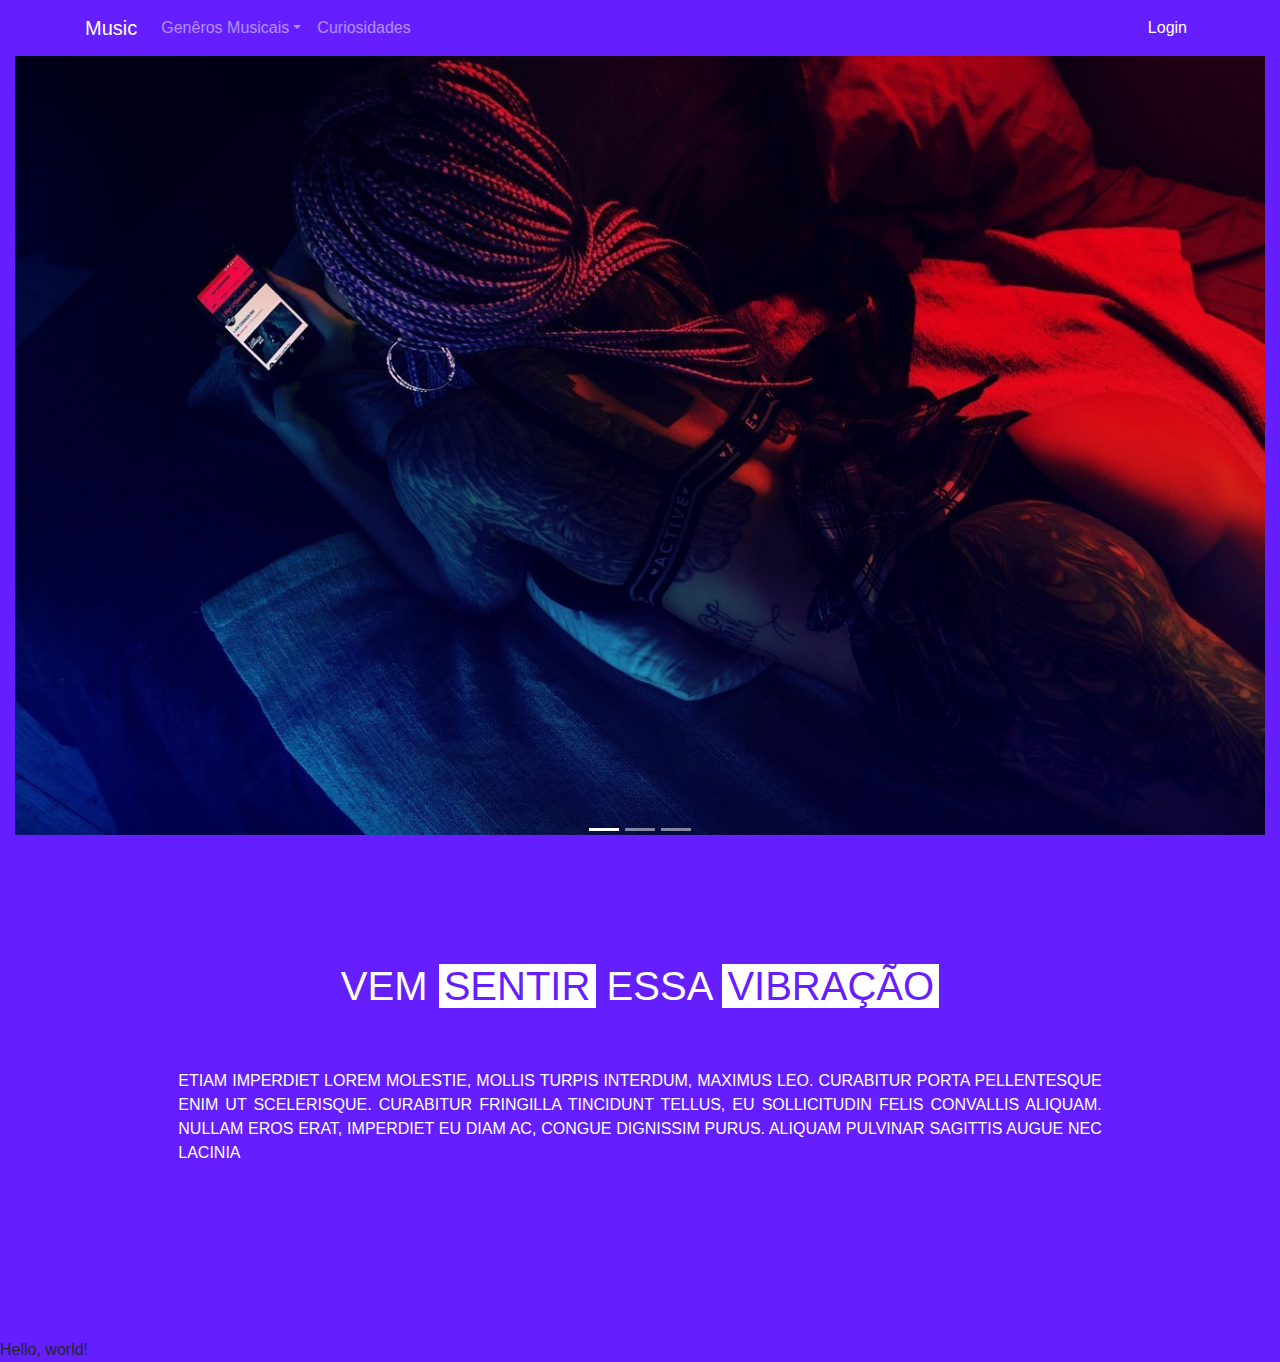
==== index.html @ 4f24b79a "Adicionando a base do projeto + base do layout" ====
<!DOCTYPE html>
<html lang="pt-br">
    <head>
        <meta charset="utf-8">
        <meta name="viewport" content="width=device-width, initial-scale=1.0">
        <title>My Webpage</title>
        <link rel="stylesheet" href="https://stackpath.bootstrapcdn.com/bootstrap/4.3.1/css/bootstrap.min.css" integrity="sha384-ggOyR0iXCbMQv3Xipma34MD+dH/1fQ784/j6cY/iJTQUOhcWr7x9JvoRxT2MZw1T" crossorigin="anonymous">
        <link rel="stylesheet" href="css/style.css" type="text/css">
    </head>
    <body>
        <header>
            <nav class="navbar navbar-fixed-top navbar-expand-lg navbar-dark bg-gradient-primary">
                <div class="container">
                    <a class="navbar-brand h1 mb-0" href="#">Music</a>
                    <button class="navbar-toggler" type="button" data-toggle="collapse" data-target="#navbarSite">
                        <span class="navbar-toggler-icon"></span>
                    </button>
                    
                    <div class="collapse navbar-collapse" id="navbarSite">
                        <ul class="navbar-nav mr-auto">
                            <li class="nav-item dropdown">
                                <a class="nav-link dropdown-toggle" href="#" data-toggle="dropdown" id="navDrop">Genêros Musicais</a>

                                <div class="dropdown-menu" id="navDrop">
                                    <a class="dropdown-item">Trap</a>
                                    <a class="dropdown-item">Hip-Hop</a>
                                    <a class="dropdown-item">Eletrônica</a>
                                </div>
                            </li>
                            <li class="nav-item"><a class="nav-link" href="#">Curiosidades</a></li>
                        </ul>

                        <ul class="navbar-nav ml-auto">
                            <li class="nav-item active"><a class="nav-link" href="#">Login</a></li>
                        </ul>
                    </div>
                </div>
            </nav>
        </header>
    
        <div id="sliderGenerosMusicais" class="carousel slide carousel-fade container-fluid" data-ride="carousel">

            <ol class="carousel-indicators">
                <li data-target="#sliderGenerosMusicais" data-slide-to="0" class="active"></li>
                <li data-target="#sliderGenerosMusicais" data-slide-to="1"></li>
                <li data-target="#sliderGenerosMusicais" data-slide-to="2"></li>
            </ol>
            
            <div class="carousel-inner">
                <div class="carousel-item active">
                    <img src="img/41976_trap-girl-wallpaper.jpg" class="img-fluid d-block w-100">
                </div>

                <div class="carousel-item">
                    <img src="img/725397.jpg" class="img-fluid d-block w-100">
                </div>

                <div class="carousel-item">
                    <img src="https://www.itl.cat/pics/b/4/41978_trap-girl-wallpaper.jpg" class="img-fluid d-block w-100">
                </div>
            </div>
        </div>
        
        <div class="container">
            <div class="row">
                <div class="col-12 text-center my-5 frase-entrada">
                    <h1 class="display-5">Vem <span>sentir</span> essa <span>Vibração</span></h1>
                    <div class="container">
                        <p>Etiam imperdiet lorem molestie, mollis turpis interdum, maximus leo. Curabitur porta pellentesque enim ut scelerisque. Curabitur fringilla tincidunt tellus, eu sollicitudin felis convallis aliquam. Nullam eros erat, imperdiet eu diam ac, congue dignissim purus. Aliquam pulvinar sagittis augue nec lacinia</p>
                    </div>
                </div>
            </div>
        </div>
        Hello, world!
        <script src="./node_modules/jquery/dist/jquery.js"></script>
        <script src="./node_modules/popper.js/dist/umd/popper.js"></script>
        <script src="./node_modules/bootstrap/dist/js/bootstrap.js"></script>
    </body>
</html>
---- css/style.css ----
html, body {
  padding: 0;
  margin: 0;
  width: 100%;
  height: 100%;
  background-color: #651fff;
}

.container-fluid {
  overflow: hidden;
}

@media (min-width: 1157px) {
  .container-fluid {
    height: 89%;
  }
}
.frase-entrada {
  position: relative;
  padding: 5%;
  text-transform: uppercase;
  color: white;
}
.frase-entrada h1 span {
  padding: 0 0.5% 0 0.5%;
  background-color: white;
  color: #651fff;
}
.frase-entrada .container {
  padding: 5%;
  text-align: justify;
}

@media (max-width: 768px) {
  .frase-entrada {
    padding: 3%;
  }
  .frase-entrada > h1 {
    font-size: 1.9em;
  }
  .frase-entrada > div {
    font-size: 1em;
  }
}
@media (max-width: 414px) {
  .frase-entrada {
    padding: 1%;
  }
  .frase-entrada > h1 {
    font-size: 1.3em;
  }
  .frase-entrada > div {
    font-size: 0.7em;
  }
}

/*# sourceMappingURL=style.css.map */
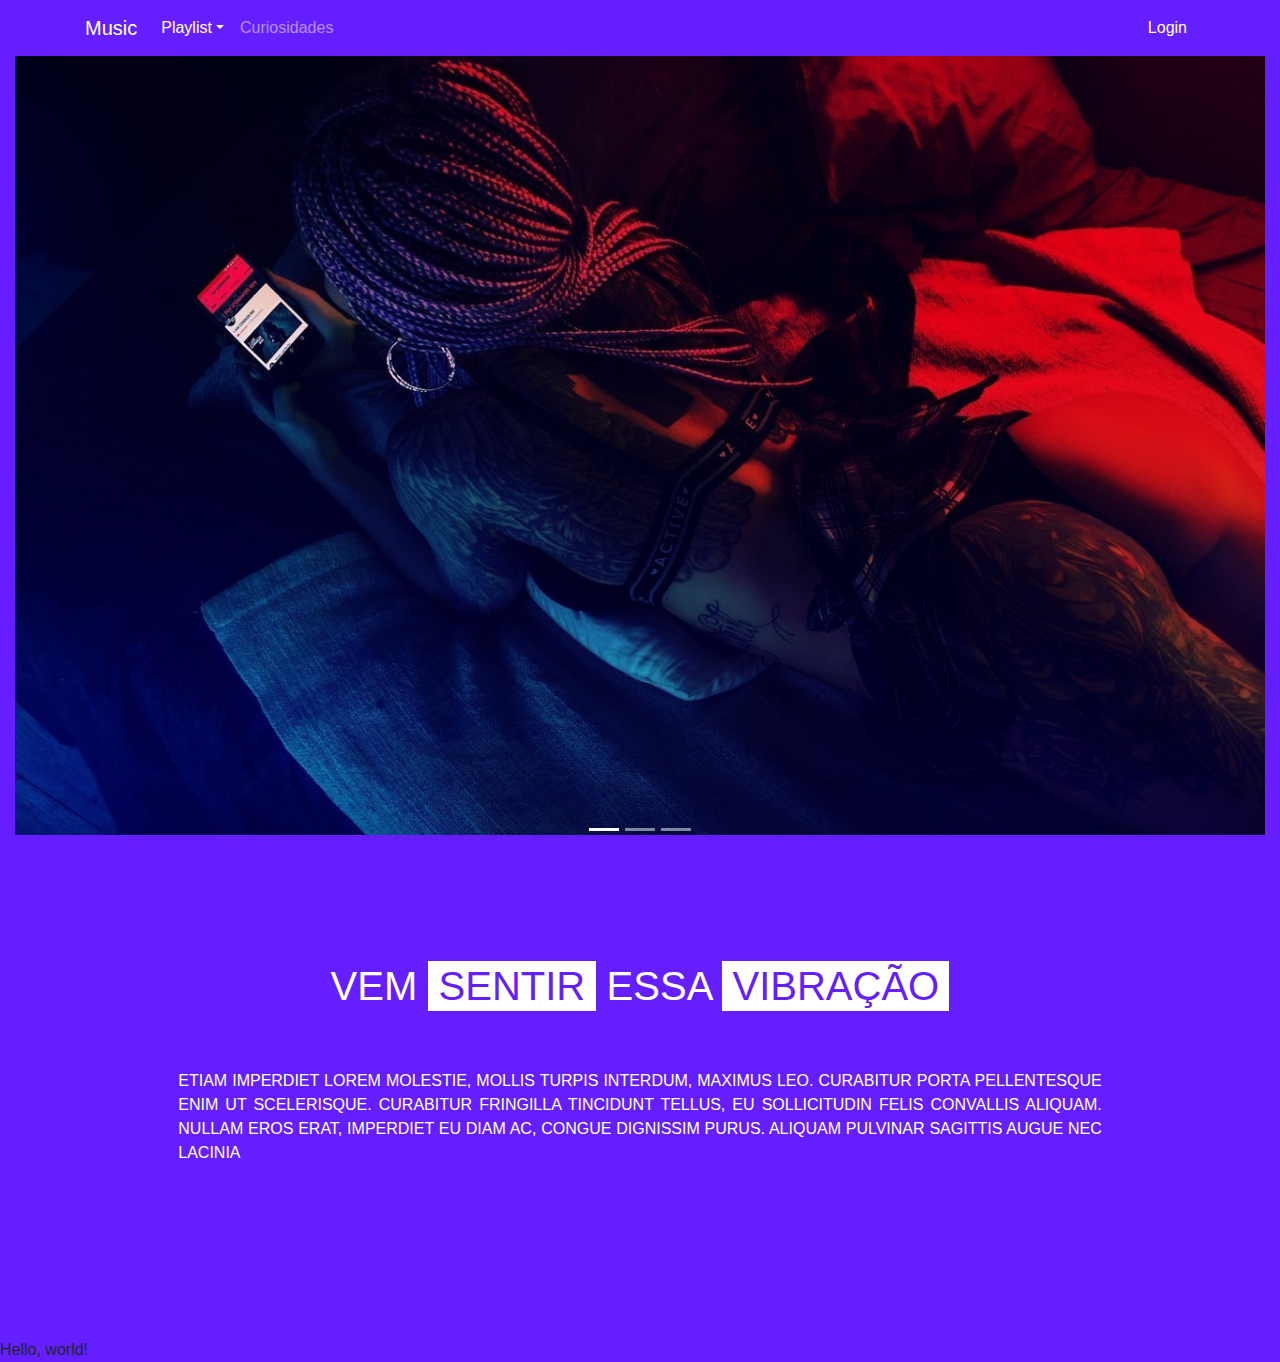
==== commit fc984769: "Correlçao no submenu playlist + base do layout da paganica curiosidades" ====
--- a/index.html
+++ b/index.html
@@ -11,7 +11,7 @@
         <header>
             <nav class="navbar navbar-fixed-top navbar-expand-lg navbar-dark bg-gradient-primary">
                 <div class="container">
-                    <a class="navbar-brand h1 mb-0" href="#">Music</a>
+                    <a class="navbar-brand h1 mb-0" href="index.html">Music</a>
                     <button class="navbar-toggler" type="button" data-toggle="collapse" data-target="#navbarSite">
                         <span class="navbar-toggler-icon"></span>
                     </button>
@@ -19,7 +19,7 @@
                     <div class="collapse navbar-collapse" id="navbarSite">
                         <ul class="navbar-nav mr-auto">
                             <li class="nav-item dropdown">
-                                <a class="nav-link dropdown-toggle" href="#" data-toggle="dropdown" id="navDrop">Genêros Musicais</a>
+                                <a class="nav-link dropdown-toggle" href="#" data-toggle="dropdown" id="navDrop">Playlist</a>
 
                                 <div class="dropdown-menu" id="navDrop">
                                     <a class="dropdown-item">Trap</a>
@@ -27,7 +27,7 @@
                                     <a class="dropdown-item">Eletrônica</a>
                                 </div>
                             </li>
-                            <li class="nav-item"><a class="nav-link" href="#">Curiosidades</a></li>
+                            <li class="nav-item"><a class="nav-link" href="curiosidades.html">Curiosidades</a></li>
                         </ul>
 
                         <ul class="navbar-nav ml-auto">
@@ -38,7 +38,7 @@
             </nav>
         </header>
     
-        <div id="sliderGenerosMusicais" class="carousel slide carousel-fade container-fluid" data-ride="carousel">
+        <div id="sliderGenerosMusicais" class="carousel slide container-fluid" data-ride="carousel">
 
             <ol class="carousel-indicators">
                 <li data-target="#sliderGenerosMusicais" data-slide-to="0" class="active"></li>
@@ -72,8 +72,8 @@
             </div>
         </div>
         Hello, world!
-        <script src="./node_modules/jquery/dist/jquery.js"></script>
-        <script src="./node_modules/popper.js/dist/umd/popper.js"></script>
-        <script src="./node_modules/bootstrap/dist/js/bootstrap.js"></script>
+        <script src="https://code.jquery.com/jquery-3.3.1.slim.min.js" integrity="sha384-q8i/X+965DzO0rT7abK41JStQIAqVgRVzpbzo5smXKp4YfRvH+8abtTE1Pi6jizo" crossorigin="anonymous"></script>
+<script src="https://cdnjs.cloudflare.com/ajax/libs/popper.js/1.14.3/umd/popper.min.js" integrity="sha384-ZMP7rVo3mIykV+2+9J3UJ46jBk0WLaUAdn689aCwoqbBJiSnjAK/l8WvCWPIPm49" crossorigin="anonymous"></script>
+<script src="https://stackpath.bootstrapcdn.com/bootstrap/4.1.3/js/bootstrap.min.js" integrity="sha384-ChfqqxuZUCnJSK3+MXmPNIyE6ZbWh2IMqE241rYiqJxyMiZ6OW/JmZQ5stwEULTy" crossorigin="anonymous"></script>
     </body>
 </html>--- a/css/style.css
+++ b/css/style.css
@@ -1,3 +1,8 @@
+#title-header, .frase-entrada h1 span, #navDrop > a:hover {
+  background-color: white;
+  color: #651fff;
+}
+
 html, body {
   padding: 0;
   margin: 0;
@@ -6,8 +11,59 @@
   background-color: #651fff;
 }
 
+#navDrop {
+  background-color: #651fff;
+  color: white;
+}
+
 .container-fluid {
   overflow: hidden;
+}
+
+.card {
+  margin-top: 3%;
+  border: none;
+}
+
+.card .card-header {
+  background-color: #651fff;
+  color: white;
+  text-transform: uppercase;
+  border-left: 2px solid white;
+  border-right: 1px solid white;
+}
+
+.row {
+  justify-content: center;
+}
+.row .card {
+  margin-top: 9%;
+  height: 96%;
+}
+.row .card .card-body h4 {
+  color: white;
+  background-color: #651fff;
+  padding: 2%;
+  text-transform: uppercase;
+}
+.row .card .card-body h6 {
+  color: gray;
+  border-bottom: 1px solid gray;
+  padding: 2%;
+  padding-left: 0;
+  width: 90%;
+}
+.row .card .card-body p {
+  margin-top: 3%;
+  text-align: justify;
+}
+.row .card .card-body a {
+  text-align: justify-all;
+}
+
+.border-b {
+  padding-bottom: 3%;
+  border-bottom: 1px solid white;
 }
 
 @media (min-width: 1157px) {
@@ -22,13 +78,16 @@
   color: white;
 }
 .frase-entrada h1 span {
-  padding: 0 0.5% 0 0.5%;
-  background-color: white;
-  color: #651fff;
+  padding: 0.3% 1%;
 }
 .frase-entrada .container {
   padding: 5%;
   text-align: justify;
+}
+
+#title-header {
+  width: 40%;
+  margin-top: 5%;
 }
 
 @media (max-width: 768px) {
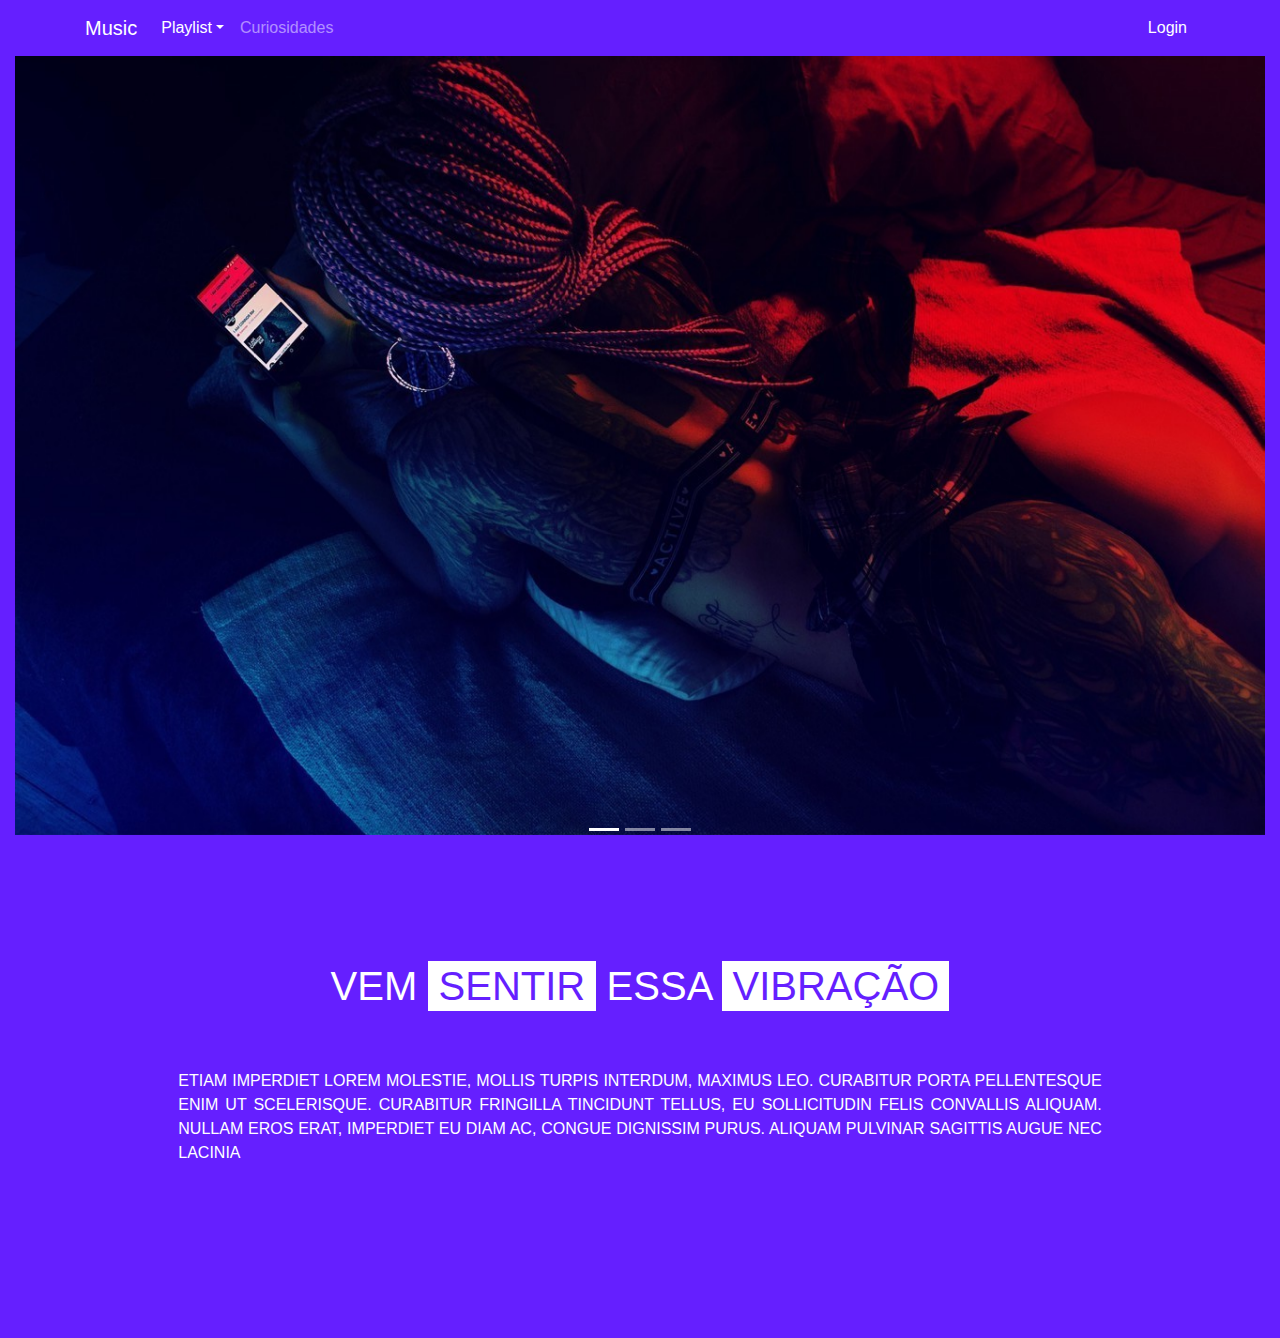
==== commit 36bcaf5b: "merge com o branch de project0" ====
--- a/index.html
+++ b/index.html
@@ -71,9 +71,8 @@
                 </div>
             </div>
         </div>
-        Hello, world!
         <script src="https://code.jquery.com/jquery-3.3.1.slim.min.js" integrity="sha384-q8i/X+965DzO0rT7abK41JStQIAqVgRVzpbzo5smXKp4YfRvH+8abtTE1Pi6jizo" crossorigin="anonymous"></script>
-<script src="https://cdnjs.cloudflare.com/ajax/libs/popper.js/1.14.3/umd/popper.min.js" integrity="sha384-ZMP7rVo3mIykV+2+9J3UJ46jBk0WLaUAdn689aCwoqbBJiSnjAK/l8WvCWPIPm49" crossorigin="anonymous"></script>
-<script src="https://stackpath.bootstrapcdn.com/bootstrap/4.1.3/js/bootstrap.min.js" integrity="sha384-ChfqqxuZUCnJSK3+MXmPNIyE6ZbWh2IMqE241rYiqJxyMiZ6OW/JmZQ5stwEULTy" crossorigin="anonymous"></script>
+        <script src="https://cdnjs.cloudflare.com/ajax/libs/popper.js/1.14.3/umd/popper.min.js" integrity="sha384-ZMP7rVo3mIykV+2+9J3UJ46jBk0WLaUAdn689aCwoqbBJiSnjAK/l8WvCWPIPm49" crossorigin="anonymous"></script>
+        <script src="https://stackpath.bootstrapcdn.com/bootstrap/4.1.3/js/bootstrap.min.js" integrity="sha384-ChfqqxuZUCnJSK3+MXmPNIyE6ZbWh2IMqE241rYiqJxyMiZ6OW/JmZQ5stwEULTy" crossorigin="anonymous"></script>
     </body>
 </html>--- a/css/style.css
+++ b/css/style.css
@@ -8,8 +8,11 @@
   margin: 0;
   width: 100%;
   height: 100%;
+  background-color: #651fff; }
+
+#navDrop {
   background-color: #651fff;
-}
+  color: white; }
 
 #navDrop {
   background-color: #651fff;
@@ -17,8 +20,44 @@
 }
 
 .container-fluid {
-  overflow: hidden;
-}
+  overflow: hidden; }
+
+.card {
+  margin-top: 3%;
+  border: none; }
+
+.card .card-header {
+  background-color: #651fff;
+  color: white;
+  text-transform: uppercase;
+  border-left: 2px solid white;
+  border-right: 1px solid white; }
+
+.row {
+  justify-content: center; }
+  .row .card {
+    margin-top: 9%;
+    height: 96%; }
+    .row .card .card-body h4 {
+      color: white;
+      background-color: #651fff;
+      padding: 2%;
+      text-transform: uppercase; }
+    .row .card .card-body h6 {
+      color: gray;
+      border-bottom: 1px solid gray;
+      padding: 2%;
+      padding-left: 0;
+      width: 90%; }
+    .row .card .card-body p {
+      margin-top: 3%;
+      text-align: justify; }
+    .row .card .card-body a {
+      text-align: justify-all; }
+
+.border-b {
+  padding-bottom: 3%;
+  border-bottom: 1px solid white; }
 
 .card {
   margin-top: 3%;
@@ -68,9 +107,7 @@
 
 @media (min-width: 1157px) {
   .container-fluid {
-    height: 89%;
-  }
-}
+    height: 89%; } }
 .frase-entrada {
   position: relative;
   padding: 5%;
@@ -92,25 +129,43 @@
 
 @media (max-width: 768px) {
   .frase-entrada {
-    padding: 3%;
-  }
-  .frase-entrada > h1 {
-    font-size: 1.9em;
-  }
-  .frase-entrada > div {
-    font-size: 1em;
-  }
-}
+    padding: 3%; }
+    .frase-entrada > h1 {
+      font-size: 1.9em; }
+    .frase-entrada > div {
+      font-size: 1em; } }
 @media (max-width: 414px) {
   .frase-entrada {
-    padding: 1%;
-  }
-  .frase-entrada > h1 {
-    font-size: 1.3em;
-  }
-  .frase-entrada > div {
-    font-size: 0.7em;
-  }
-}
+    padding: 1%; }
+    .frase-entrada > h1 {
+      font-size: 1.3em; }
+    .frase-entrada > div {
+      font-size: 0.7em; }
+
+  .border-b {
+    border: none; }
+
+  .row .col-sm-4 {
+    width: 96%;
+    padding-bottom: 2%;
+    border-bottom: 2px solid white; }
+  .row .card {
+    margin-top: 6%;
+    height: 93%; } }
+@media (max-width: 320px) {
+  .frase-entrada {
+    padding: 3%; }
+    .frase-entrada > h1 {
+      font-size: 1.1em; }
+    .frase-entrada > div {
+      font-size: 0.6em; }
+
+  .row .col-sm-4 {
+    width: 96%;
+    padding-bottom: 2%;
+    border-bottom: 2px solid white; }
+  .row .card {
+    font-size: 0.9em;
+    margin-top: 6%; } }
 
 /*# sourceMappingURL=style.css.map */
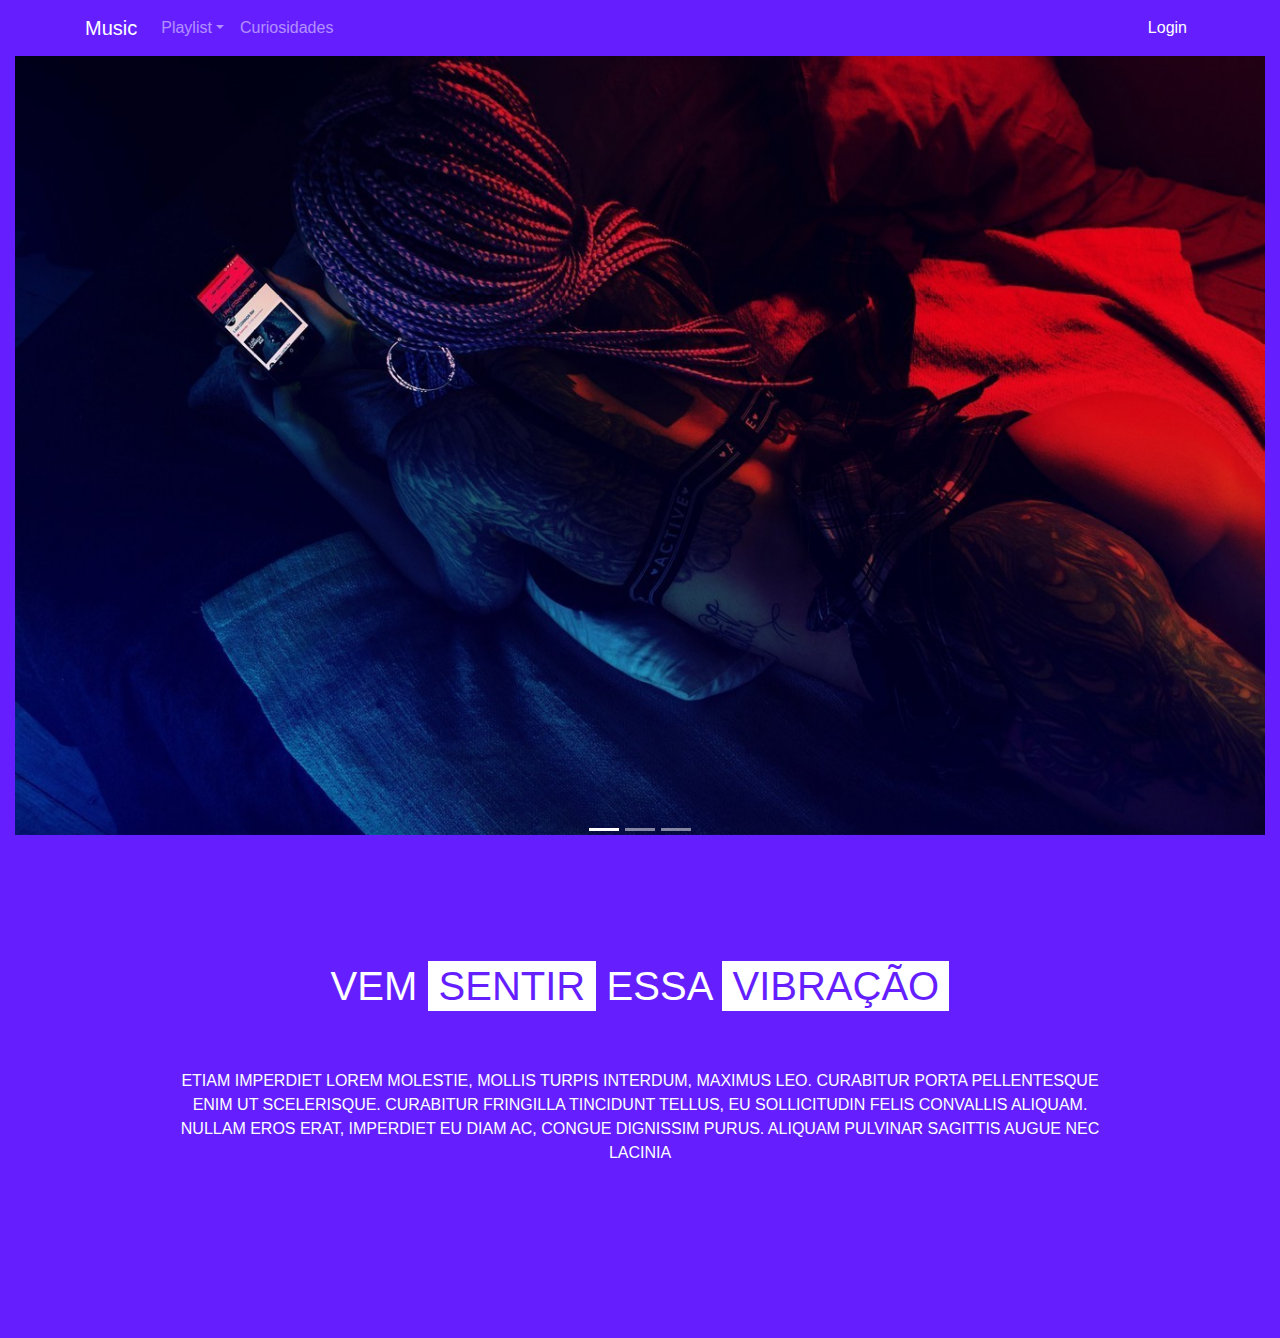
==== commit 344f3330: "Adicionada as paginas trap e hip hop ao submenu playlist" ====
--- a/index.html
+++ b/index.html
@@ -22,9 +22,9 @@
                                 <a class="nav-link dropdown-toggle" href="#" data-toggle="dropdown" id="navDrop">Playlist</a>
 
                                 <div class="dropdown-menu" id="navDrop">
-                                    <a class="dropdown-item">Trap</a>
-                                    <a class="dropdown-item">Hip-Hop</a>
-                                    <a class="dropdown-item">Eletrônica</a>
+                                    <a class="dropdown-item" href="trap.html">Trap</a>
+                                    <a class="dropdown-item" href="hiphop.html">Hip-Hop</a>
+                                    <a class="dropdown-item" href="eletronic.html">Eletrônica</a>
                                 </div>
                             </li>
                             <li class="nav-item"><a class="nav-link" href="curiosidades.html">Curiosidades</a></li>
--- a/css/style.css
+++ b/css/style.css
@@ -1,4 +1,4 @@
-#title-header, .frase-entrada h1 span, #navDrop > a:hover {
+#title-header, .frase-entrada .container h1 span, .frase-entrada h1 span, .table thead, #navDrop > a:hover {
   background-color: white;
   color: #651fff;
 }
@@ -8,56 +8,19 @@
   margin: 0;
   width: 100%;
   height: 100%;
-  background-color: #651fff; }
+  background-color: #651fff;
+}
 
 #navDrop {
   background-color: #651fff;
-  color: white; }
-
-#navDrop {
-  background-color: #651fff;
+}
+#navDrop a {
   color: white;
 }
 
 .container-fluid {
-  overflow: hidden; }
-
-.card {
-  margin-top: 3%;
-  border: none; }
-
-.card .card-header {
-  background-color: #651fff;
-  color: white;
-  text-transform: uppercase;
-  border-left: 2px solid white;
-  border-right: 1px solid white; }
-
-.row {
-  justify-content: center; }
-  .row .card {
-    margin-top: 9%;
-    height: 96%; }
-    .row .card .card-body h4 {
-      color: white;
-      background-color: #651fff;
-      padding: 2%;
-      text-transform: uppercase; }
-    .row .card .card-body h6 {
-      color: gray;
-      border-bottom: 1px solid gray;
-      padding: 2%;
-      padding-left: 0;
-      width: 90%; }
-    .row .card .card-body p {
-      margin-top: 3%;
-      text-align: justify; }
-    .row .card .card-body a {
-      text-align: justify-all; }
-
-.border-b {
-  padding-bottom: 3%;
-  border-bottom: 1px solid white; }
+  overflow: hidden;
+}
 
 .card {
   margin-top: 3%;
@@ -105,9 +68,31 @@
   border-bottom: 1px solid white;
 }
 
+.table {
+  color: white;
+}
+.table thead {
+  text-transform: uppercase;
+}
+.table tbody a {
+  color: white;
+}
+
 @media (min-width: 1157px) {
   .container-fluid {
-    height: 89%; } }
+    height: 89%;
+  }
+}
+.border-b {
+  padding-bottom: 3%;
+  border-bottom: 1px solid white;
+}
+
+@media (min-width: 1157px) {
+  .container-fluid {
+    height: 89%;
+  }
+}
 .frase-entrada {
   position: relative;
   padding: 5%;
@@ -119,7 +104,14 @@
 }
 .frase-entrada .container {
   padding: 5%;
-  text-align: justify;
+  text-transform: uppercase;
+  color: white;
+}
+.frase-entrada .container h1 span {
+  padding: 0.3% 1%;
+}
+.frase-entrada .container > div {
+  font-size: 1em;
 }
 
 #title-header {
@@ -129,43 +121,40 @@
 
 @media (max-width: 768px) {
   .frase-entrada {
-    padding: 3%; }
-    .frase-entrada > h1 {
-      font-size: 1.9em; }
-    .frase-entrada > div {
-      font-size: 1em; } }
-@media (max-width: 414px) {
+    padding: 3%;
+  }
+  .frase-entrada > h1 {
+    font-size: 1.9em;
+  }
+  .frase-entrada > div {
+    font-size: 1em;
+  }
+
+  .card {
+    margin-top: 6%;
+    height: 93%;
+  }
+}
+@media (max-width: 320px) {
   .frase-entrada {
-    padding: 1%; }
-    .frase-entrada > h1 {
-      font-size: 1.3em; }
-    .frase-entrada > div {
-      font-size: 0.7em; }
-
-  .border-b {
-    border: none; }
+    padding: 3%;
+  }
+  .frase-entrada > h1 {
+    font-size: 1.1em;
+  }
+  .frase-entrada > div {
+    font-size: 0.6em;
+  }
 
   .row .col-sm-4 {
     width: 96%;
     padding-bottom: 2%;
-    border-bottom: 2px solid white; }
-  .row .card {
-    margin-top: 6%;
-    height: 93%; } }
-@media (max-width: 320px) {
-  .frase-entrada {
-    padding: 3%; }
-    .frase-entrada > h1 {
-      font-size: 1.1em; }
-    .frase-entrada > div {
-      font-size: 0.6em; }
-
-  .row .col-sm-4 {
-    width: 96%;
-    padding-bottom: 2%;
-    border-bottom: 2px solid white; }
+    border-bottom: 2px solid white;
+  }
   .row .card {
     font-size: 0.9em;
-    margin-top: 6%; } }
+    margin-top: 6%;
+  }
+}
 
 /*# sourceMappingURL=style.css.map */
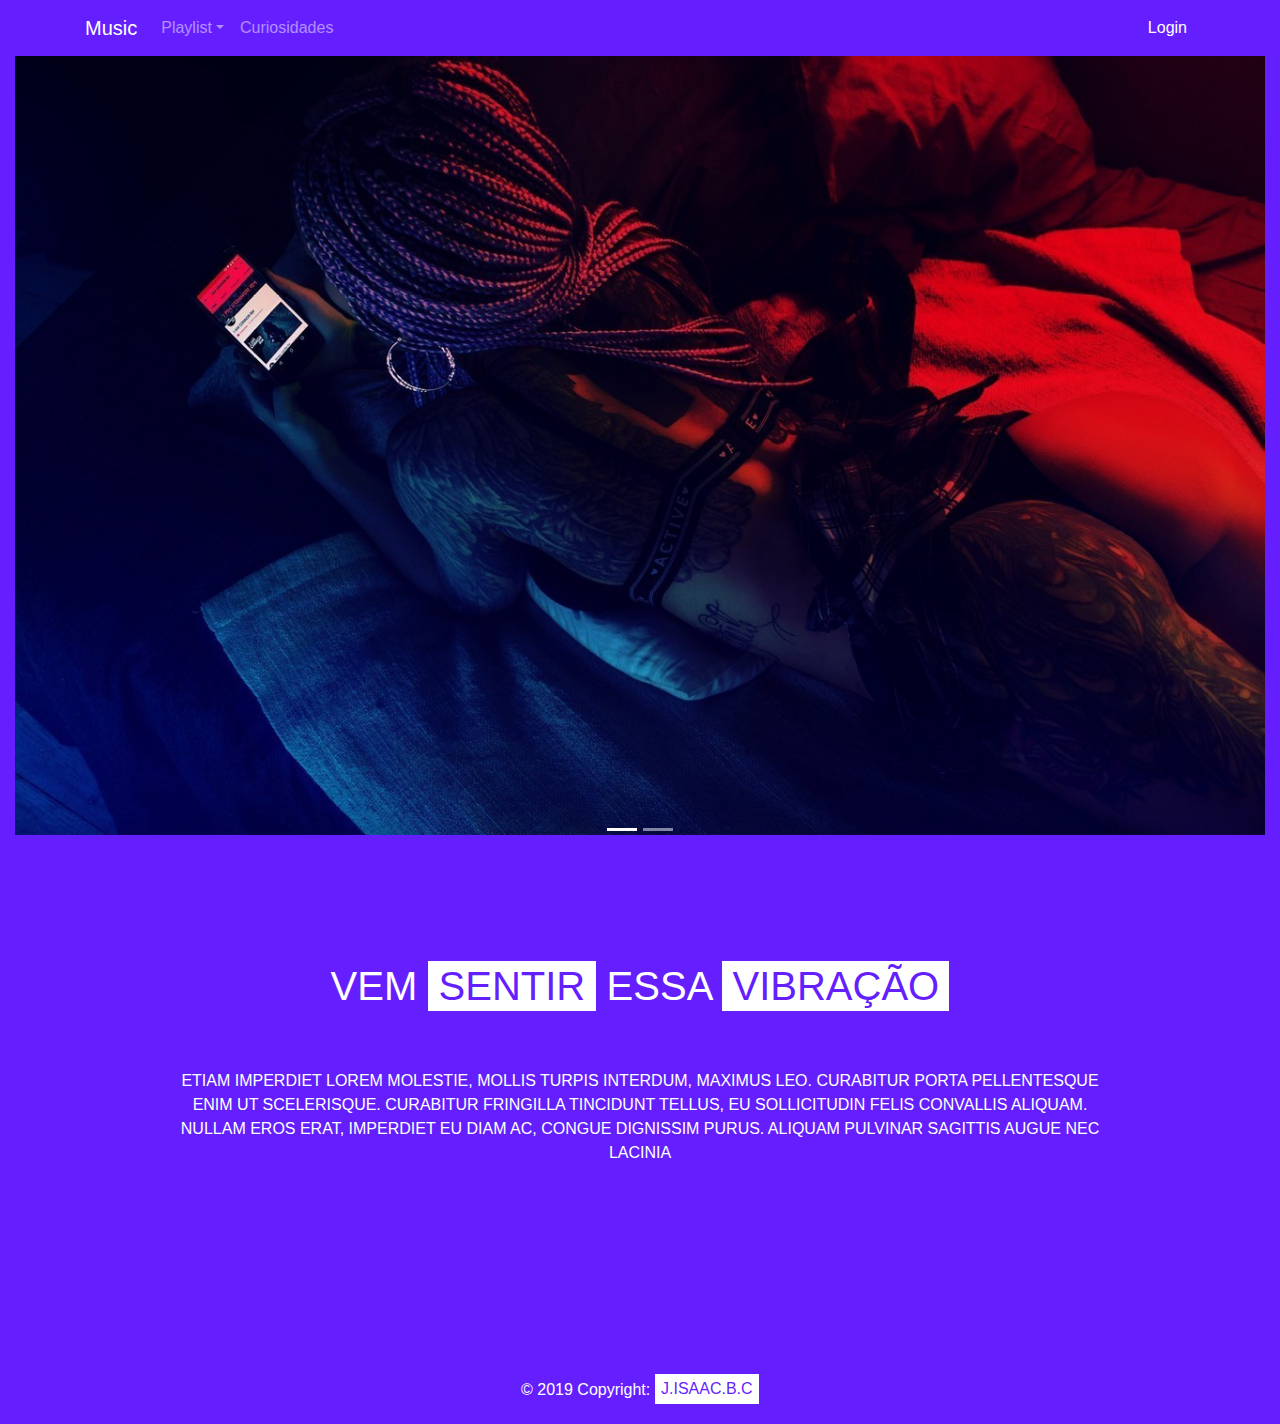
==== commit 7307d8a1: "Finalizando a pre-entrga, foram inseridos correções no design responsivo da pagina e a adição da pág" ====
--- a/index.html
+++ b/index.html
@@ -24,14 +24,13 @@
                                 <div class="dropdown-menu" id="navDrop">
                                     <a class="dropdown-item" href="trap.html">Trap</a>
                                     <a class="dropdown-item" href="hiphop.html">Hip-Hop</a>
-                                    <a class="dropdown-item" href="eletronic.html">Eletrônica</a>
                                 </div>
                             </li>
                             <li class="nav-item"><a class="nav-link" href="curiosidades.html">Curiosidades</a></li>
                         </ul>
 
                         <ul class="navbar-nav ml-auto">
-                            <li class="nav-item active"><a class="nav-link" href="#">Login</a></li>
+                            <li class="nav-item active"><a class="nav-link" href="login.html">Login</a></li>
                         </ul>
                     </div>
                 </div>
@@ -43,7 +42,6 @@
             <ol class="carousel-indicators">
                 <li data-target="#sliderGenerosMusicais" data-slide-to="0" class="active"></li>
                 <li data-target="#sliderGenerosMusicais" data-slide-to="1"></li>
-                <li data-target="#sliderGenerosMusicais" data-slide-to="2"></li>
             </ol>
             
             <div class="carousel-inner">
@@ -53,10 +51,6 @@
 
                 <div class="carousel-item">
                     <img src="img/725397.jpg" class="img-fluid d-block w-100">
-                </div>
-
-                <div class="carousel-item">
-                    <img src="https://www.itl.cat/pics/b/4/41978_trap-girl-wallpaper.jpg" class="img-fluid d-block w-100">
                 </div>
             </div>
         </div>
@@ -71,6 +65,12 @@
                 </div>
             </div>
         </div>
+        
+        <footer class="page-footer font-small blue pt-4">
+            <div class="footer-copyright text-center py-3">© 2019 Copyright:
+                <a href="https://github.com/Jose-Isaac">J.ISAAC.B.C</a>
+            </div>
+        </footer>
         <script src="https://code.jquery.com/jquery-3.3.1.slim.min.js" integrity="sha384-q8i/X+965DzO0rT7abK41JStQIAqVgRVzpbzo5smXKp4YfRvH+8abtTE1Pi6jizo" crossorigin="anonymous"></script>
         <script src="https://cdnjs.cloudflare.com/ajax/libs/popper.js/1.14.3/umd/popper.min.js" integrity="sha384-ZMP7rVo3mIykV+2+9J3UJ46jBk0WLaUAdn689aCwoqbBJiSnjAK/l8WvCWPIPm49" crossorigin="anonymous"></script>
         <script src="https://stackpath.bootstrapcdn.com/bootstrap/4.1.3/js/bootstrap.min.js" integrity="sha384-ChfqqxuZUCnJSK3+MXmPNIyE6ZbWh2IMqE241rYiqJxyMiZ6OW/JmZQ5stwEULTy" crossorigin="anonymous"></script>
--- a/css/style.css
+++ b/css/style.css
@@ -1,4 +1,4 @@
-#title-header, .frase-entrada .container h1 span, .frase-entrada h1 span, .table thead, #navDrop > a:hover {
+footer a, #title-header, .frase-entrada .container h1 span, .frase-entrada h1 span, .table tbody tr:hover, .table thead, #navDrop > a:hover {
   background-color: white;
   color: #651fff;
 }
@@ -49,33 +49,104 @@
   text-transform: uppercase;
 }
 .row .card .card-body h6 {
-  color: gray;
-  border-bottom: 1px solid gray;
+  color: #651fff;
+  border-bottom: 1px solid #651fff;
   padding: 2%;
   padding-left: 0;
   width: 90%;
 }
 .row .card .card-body p {
+  color: #651fff;
   margin-top: 3%;
   text-align: justify;
 }
-.row .card .card-body a {
-  text-align: justify-all;
-}
-
-.border-b {
-  padding-bottom: 3%;
-  border-bottom: 1px solid white;
+.row .card .card-body span {
+  color: #651fff;
+  display: block;
+  font-size: 0.85em;
+  padding: 0.5%;
+  line-height: 1.6em;
+}
+.row .card .card-body span a {
+  color: #651fff;
+  border-left: 1px solid #651fff;
+  padding: 0.5%;
+}
+.row .card .card-body span a:hover {
+  border-bottom: 1px solid #651fff;
+  border-top: 1px solid #651fff;
+}
+.row .card .card-body span:nth-child(2) {
+  font-size: 1em;
+}
+
+form {
+  margin-top: 16%;
+  text-align: center;
+}
+form .form-row {
+  justify-content: center;
+  color: white;
 }
 
 .table {
   color: white;
+  text-align: center;
+}
+.table tr td:first-child {
+  text-align: left;
 }
 .table thead {
   text-transform: uppercase;
 }
+.table thead tr {
+  margin-bottom: 10%;
+}
+.table tbody tr:hover a {
+  color: #651fff;
+  text-decoration: overline;
+}
 .table tbody a {
   color: white;
+}
+
+.frase-entrada {
+  position: relative;
+  padding: 5%;
+  text-transform: uppercase;
+  color: white;
+}
+.frase-entrada h1 span {
+  padding: 0.3% 1%;
+}
+.frase-entrada .container {
+  padding: 5%;
+  text-transform: uppercase;
+  color: white;
+}
+.frase-entrada .container h1 span {
+  padding: 0.3% 1%;
+}
+.frase-entrada .container > div {
+  font-size: 1em;
+}
+
+#title-header {
+  width: 40%;
+  margin-top: 5%;
+}
+
+footer {
+  color: white;
+  padding: 0.5%;
+}
+footer a {
+  padding: 0.5%;
+}
+footer a:hover {
+  text-decoration: none;
+  font-weight: 500;
+  color: #651fff;
 }
 
 @media (min-width: 1157px) {
@@ -83,42 +154,6 @@
     height: 89%;
   }
 }
-.border-b {
-  padding-bottom: 3%;
-  border-bottom: 1px solid white;
-}
-
-@media (min-width: 1157px) {
-  .container-fluid {
-    height: 89%;
-  }
-}
-.frase-entrada {
-  position: relative;
-  padding: 5%;
-  text-transform: uppercase;
-  color: white;
-}
-.frase-entrada h1 span {
-  padding: 0.3% 1%;
-}
-.frase-entrada .container {
-  padding: 5%;
-  text-transform: uppercase;
-  color: white;
-}
-.frase-entrada .container h1 span {
-  padding: 0.3% 1%;
-}
-.frase-entrada .container > div {
-  font-size: 1em;
-}
-
-#title-header {
-  width: 40%;
-  margin-top: 5%;
-}
-
 @media (max-width: 768px) {
   .frase-entrada {
     padding: 3%;
@@ -133,6 +168,33 @@
   .card {
     margin-top: 6%;
     height: 93%;
+  }
+}
+@media (max-width: 414px) {
+  .frase-entrada {
+    margin-bottom: 0;
+  }
+
+  .row {
+    border-bottom: none;
+  }
+  .row .col-sm-4 {
+    width: 96%;
+    padding-bottom: 4%;
+    border-bottom: 2px solid white;
+  }
+  .row .card {
+    font-size: 0.9em;
+    margin-top: 5%;
+  }
+}
+@media (max-width: 375px) {
+  .row {
+    font-size: 1em;
+  }
+
+  .card-header {
+    font-size: 0.8em;
   }
 }
 @media (max-width: 320px) {
@@ -155,6 +217,10 @@
     font-size: 0.9em;
     margin-top: 6%;
   }
+
+  .table {
+    font-size: 0.8em;
+  }
 }
 
 /*# sourceMappingURL=style.css.map */
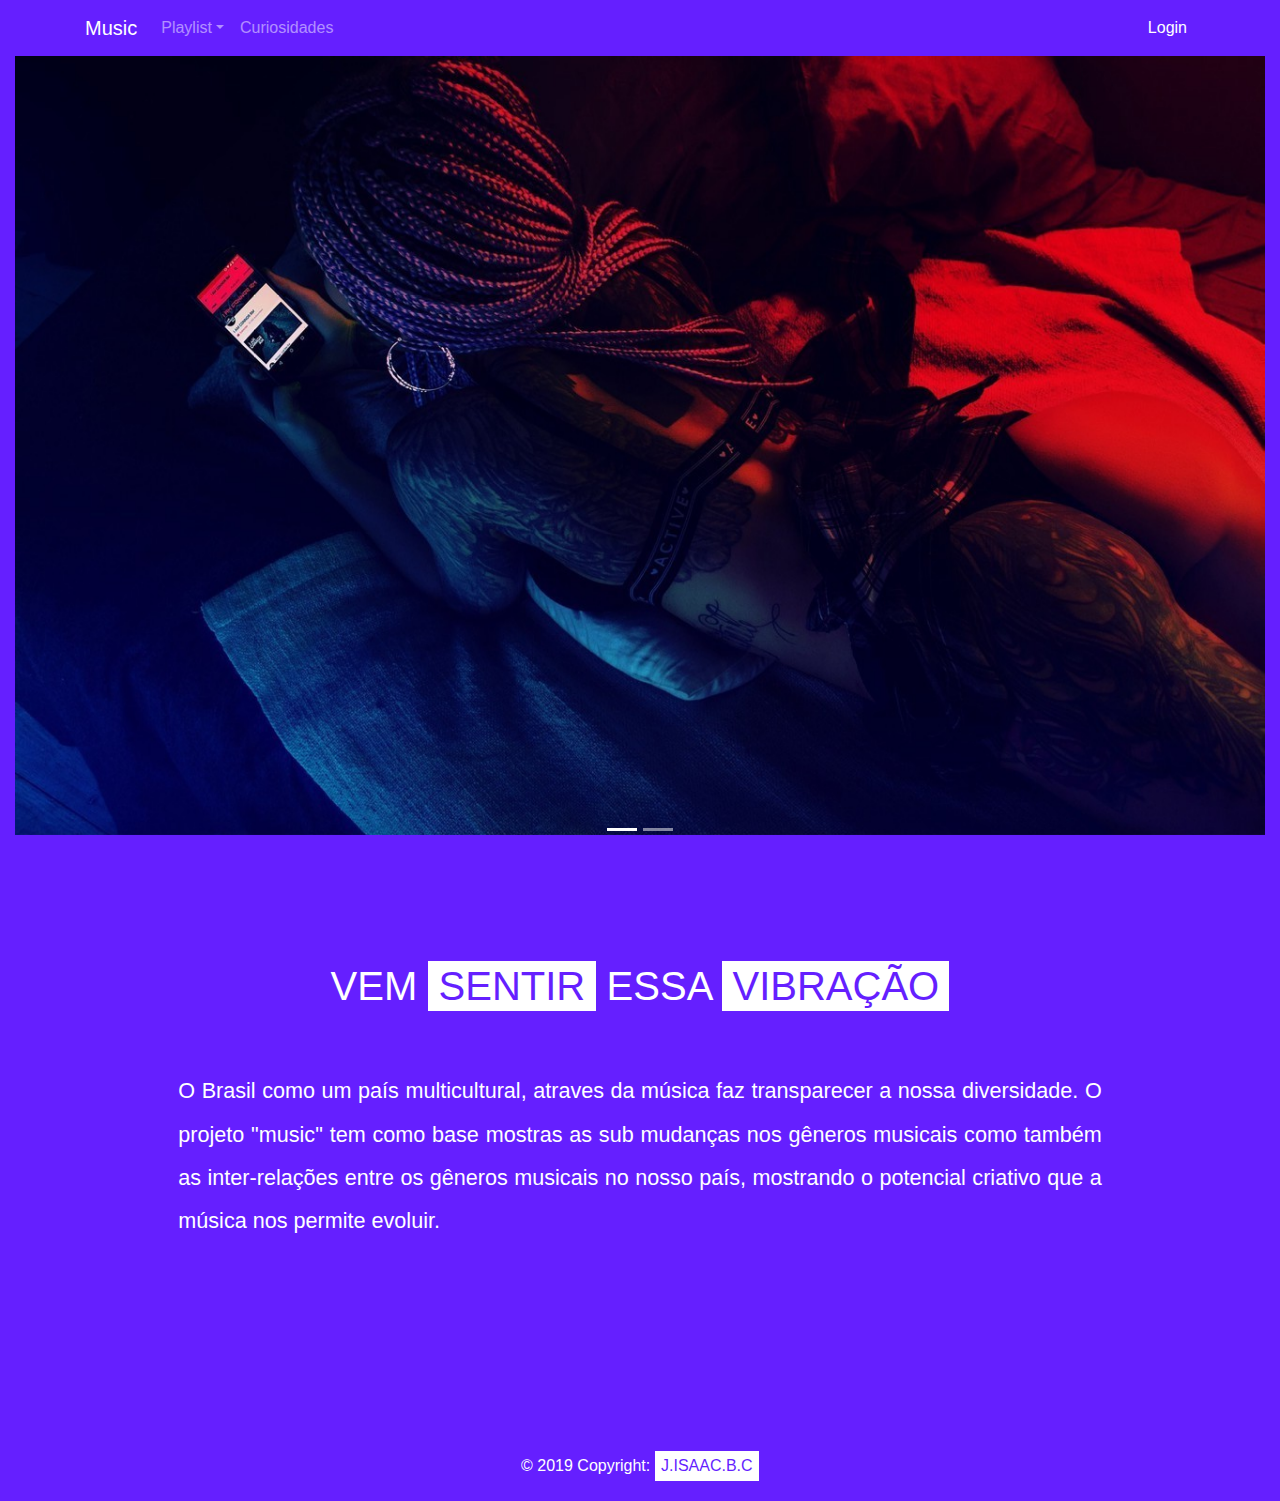
==== commit 57f6a7f4: "Correçoes na responsividade para dispositivos mobile" ====
--- a/index.html
+++ b/index.html
@@ -1,78 +1,131 @@
 <!DOCTYPE html>
 <html lang="pt-br">
-    <head>
-        <meta charset="utf-8">
-        <meta name="viewport" content="width=device-width, initial-scale=1.0">
-        <title>My Webpage</title>
-        <link rel="stylesheet" href="https://stackpath.bootstrapcdn.com/bootstrap/4.3.1/css/bootstrap.min.css" integrity="sha384-ggOyR0iXCbMQv3Xipma34MD+dH/1fQ784/j6cY/iJTQUOhcWr7x9JvoRxT2MZw1T" crossorigin="anonymous">
-        <link rel="stylesheet" href="css/style.css" type="text/css">
-    </head>
-    <body>
-        <header>
-            <nav class="navbar navbar-fixed-top navbar-expand-lg navbar-dark bg-gradient-primary">
-                <div class="container">
-                    <a class="navbar-brand h1 mb-0" href="index.html">Music</a>
-                    <button class="navbar-toggler" type="button" data-toggle="collapse" data-target="#navbarSite">
-                        <span class="navbar-toggler-icon"></span>
-                    </button>
-                    
-                    <div class="collapse navbar-collapse" id="navbarSite">
-                        <ul class="navbar-nav mr-auto">
-                            <li class="nav-item dropdown">
-                                <a class="nav-link dropdown-toggle" href="#" data-toggle="dropdown" id="navDrop">Playlist</a>
+  <head>
+    <meta charset="utf-8" />
+    <meta name="viewport" content="width=device-width, initial-scale=1.0" />
+    <title>My Webpage</title>
+    <link
+      rel="stylesheet"
+      href="https://stackpath.bootstrapcdn.com/bootstrap/4.3.1/css/bootstrap.min.css"
+      integrity="sha384-ggOyR0iXCbMQv3Xipma34MD+dH/1fQ784/j6cY/iJTQUOhcWr7x9JvoRxT2MZw1T"
+      crossorigin="anonymous"
+    />
+    <link rel="stylesheet" href="css/style.css" type="text/css" />
+  </head>
+  <body>
+    <header>
+      <nav
+        class="navbar navbar-fixed-top navbar-expand-lg navbar-dark bg-gradient-primary"
+      >
+        <div class="container">
+          <a class="navbar-brand h1 mb-0" href="index.html">Music</a>
+          <button
+            class="navbar-toggler"
+            type="button"
+            data-toggle="collapse"
+            data-target="#navbarSite"
+          >
+            <span class="navbar-toggler-icon"></span>
+          </button>
 
-                                <div class="dropdown-menu" id="navDrop">
-                                    <a class="dropdown-item" href="trap.html">Trap</a>
-                                    <a class="dropdown-item" href="hiphop.html">Hip-Hop</a>
-                                </div>
-                            </li>
-                            <li class="nav-item"><a class="nav-link" href="curiosidades.html">Curiosidades</a></li>
-                        </ul>
+          <div class="collapse navbar-collapse" id="navbarSite">
+            <ul class="navbar-nav mr-auto">
+              <li class="nav-item dropdown">
+                <a
+                  class="nav-link dropdown-toggle"
+                  href="#"
+                  data-toggle="dropdown"
+                  id="navDrop"
+                  >Playlist</a
+                >
 
-                        <ul class="navbar-nav ml-auto">
-                            <li class="nav-item active"><a class="nav-link" href="login.html">Login</a></li>
-                        </ul>
-                    </div>
+                <div class="dropdown-menu" id="navDrop">
+                  <a class="dropdown-item" href="trap.html">Trap</a>
+                  <a class="dropdown-item" href="hiphop.html">Hip-Hop</a>
                 </div>
-            </nav>
-        </header>
-    
-        <div id="sliderGenerosMusicais" class="carousel slide container-fluid" data-ride="carousel">
+              </li>
+              <li class="nav-item">
+                <a class="nav-link" href="curiosidades.html">Curiosidades</a>
+              </li>
+            </ul>
 
-            <ol class="carousel-indicators">
-                <li data-target="#sliderGenerosMusicais" data-slide-to="0" class="active"></li>
-                <li data-target="#sliderGenerosMusicais" data-slide-to="1"></li>
-            </ol>
-            
-            <div class="carousel-inner">
-                <div class="carousel-item active">
-                    <img src="img/41976_trap-girl-wallpaper.jpg" class="img-fluid d-block w-100">
-                </div>
+            <ul class="navbar-nav ml-auto">
+              <li class="nav-item active">
+                <a class="nav-link" href="login.html">Login</a>
+              </li>
+            </ul>
+          </div>
+        </div>
+      </nav>
+    </header>
 
-                <div class="carousel-item">
-                    <img src="img/725397.jpg" class="img-fluid d-block w-100">
-                </div>
-            </div>
+    <div
+      id="sliderGenerosMusicais"
+      class="carousel slide container-fluid"
+      data-ride="carousel"
+    >
+      <ol class="carousel-indicators">
+        <li
+          data-target="#sliderGenerosMusicais"
+          data-slide-to="0"
+          class="active"
+        ></li>
+        <li data-target="#sliderGenerosMusicais" data-slide-to="1"></li>
+      </ol>
+
+      <div class="carousel-inner">
+        <div class="carousel-item active">
+          <img
+            src="img/41976_trap-girl-wallpaper.jpg"
+            class="img-fluid d-block w-100"
+          />
         </div>
-        
-        <div class="container">
-            <div class="row">
-                <div class="col-12 text-center my-5 frase-entrada">
-                    <h1 class="display-5">Vem <span>sentir</span> essa <span>Vibração</span></h1>
-                    <div class="container">
-                        <p>Etiam imperdiet lorem molestie, mollis turpis interdum, maximus leo. Curabitur porta pellentesque enim ut scelerisque. Curabitur fringilla tincidunt tellus, eu sollicitudin felis convallis aliquam. Nullam eros erat, imperdiet eu diam ac, congue dignissim purus. Aliquam pulvinar sagittis augue nec lacinia</p>
-                    </div>
-                </div>
-            </div>
+
+        <div class="carousel-item">
+          <img src="img/725397.jpg" class="img-fluid d-block w-100" />
         </div>
-        
-        <footer class="page-footer font-small blue pt-4">
-            <div class="footer-copyright text-center py-3">© 2019 Copyright:
-                <a href="https://github.com/Jose-Isaac">J.ISAAC.B.C</a>
-            </div>
-        </footer>
-        <script src="https://code.jquery.com/jquery-3.3.1.slim.min.js" integrity="sha384-q8i/X+965DzO0rT7abK41JStQIAqVgRVzpbzo5smXKp4YfRvH+8abtTE1Pi6jizo" crossorigin="anonymous"></script>
-        <script src="https://cdnjs.cloudflare.com/ajax/libs/popper.js/1.14.3/umd/popper.min.js" integrity="sha384-ZMP7rVo3mIykV+2+9J3UJ46jBk0WLaUAdn689aCwoqbBJiSnjAK/l8WvCWPIPm49" crossorigin="anonymous"></script>
-        <script src="https://stackpath.bootstrapcdn.com/bootstrap/4.1.3/js/bootstrap.min.js" integrity="sha384-ChfqqxuZUCnJSK3+MXmPNIyE6ZbWh2IMqE241rYiqJxyMiZ6OW/JmZQ5stwEULTy" crossorigin="anonymous"></script>
-    </body>
-</html>+      </div>
+    </div>
+
+    <div class="container">
+      <div class="row">
+        <div class="col-12 text-center my-5 frase-entrada">
+          <h1 class="display-5">
+            Vem <span>sentir</span> essa <span>Vibração</span>
+          </h1>
+          <div class="container">
+            <p id="text-entrada">
+              O Brasil como um país multicultural, atraves da música faz
+              transparecer a nossa diversidade. O projeto "music" tem como base
+              mostras as sub mudanças nos gêneros musicais como também as
+              inter-relações entre os gêneros musicais no nosso país, mostrando
+              o potencial criativo que a música nos permite evoluir.
+            </p>
+          </div>
+        </div>
+      </div>
+    </div>
+
+    <footer class="page-footer font-small blue pt-4">
+      <div class="footer-copyright text-center py-3">
+        © 2019 Copyright:
+        <a href="https://github.com/Jose-Isaac">J.ISAAC.B.C</a>
+      </div>
+    </footer>
+    <script
+      src="https://code.jquery.com/jquery-3.3.1.slim.min.js"
+      integrity="sha384-q8i/X+965DzO0rT7abK41JStQIAqVgRVzpbzo5smXKp4YfRvH+8abtTE1Pi6jizo"
+      crossorigin="anonymous"
+    ></script>
+    <script
+      src="https://cdnjs.cloudflare.com/ajax/libs/popper.js/1.14.3/umd/popper.min.js"
+      integrity="sha384-ZMP7rVo3mIykV+2+9J3UJ46jBk0WLaUAdn689aCwoqbBJiSnjAK/l8WvCWPIPm49"
+      crossorigin="anonymous"
+    ></script>
+    <script
+      src="https://stackpath.bootstrapcdn.com/bootstrap/4.1.3/js/bootstrap.min.js"
+      integrity="sha384-ChfqqxuZUCnJSK3+MXmPNIyE6ZbWh2IMqE241rYiqJxyMiZ6OW/JmZQ5stwEULTy"
+      crossorigin="anonymous"
+    ></script>
+  </body>
+</html>
--- a/css/style.css
+++ b/css/style.css
@@ -1,226 +1,184 @@
-footer a, #title-header, .frase-entrada .container h1 span, .frase-entrada h1 span, .table tbody tr:hover, .table thead, #navDrop > a:hover {
+#navDrop > a:hover, .table thead, .table tbody tr:hover, .frase-entrada h1 span, .frase-entrada .container h1 span, #title-header, footer a {
   background-color: white;
-  color: #651fff;
-}
+  color: #651fff; }
 
-html, body {
+html,
+body {
   padding: 0;
   margin: 0;
   width: 100%;
   height: 100%;
-  background-color: #651fff;
-}
+  background-color: #651fff; }
 
 #navDrop {
-  background-color: #651fff;
-}
-#navDrop a {
-  color: white;
-}
+  background-color: #651fff; }
+  #navDrop a {
+    color: white; }
 
 .container-fluid {
-  overflow: hidden;
-}
+  overflow: hidden; }
 
 .card {
   margin-top: 3%;
-  border: none;
-}
+  border: none; }
 
 .card .card-header {
   background-color: #651fff;
   color: white;
   text-transform: uppercase;
   border-left: 2px solid white;
-  border-right: 1px solid white;
-}
+  border-right: 1px solid white; }
 
 .row {
-  justify-content: center;
-}
-.row .card {
-  margin-top: 9%;
-  height: 96%;
-}
-.row .card .card-body h4 {
-  color: white;
-  background-color: #651fff;
-  padding: 2%;
-  text-transform: uppercase;
-}
-.row .card .card-body h6 {
-  color: #651fff;
-  border-bottom: 1px solid #651fff;
-  padding: 2%;
-  padding-left: 0;
-  width: 90%;
-}
-.row .card .card-body p {
-  color: #651fff;
-  margin-top: 3%;
-  text-align: justify;
-}
-.row .card .card-body span {
-  color: #651fff;
-  display: block;
-  font-size: 0.85em;
-  padding: 0.5%;
-  line-height: 1.6em;
-}
-.row .card .card-body span a {
-  color: #651fff;
-  border-left: 1px solid #651fff;
-  padding: 0.5%;
-}
-.row .card .card-body span a:hover {
-  border-bottom: 1px solid #651fff;
-  border-top: 1px solid #651fff;
-}
-.row .card .card-body span:nth-child(2) {
-  font-size: 1em;
-}
+  justify-content: center; }
+  .row .card {
+    margin-top: 9%;
+    height: 96%; }
+    .row .card .card-body h4 {
+      color: white;
+      background-color: #651fff;
+      padding: 2%;
+      text-transform: uppercase; }
+    .row .card .card-body h6 {
+      color: #651fff;
+      border-bottom: 1px solid #651fff;
+      padding: 2%;
+      padding-left: 0;
+      width: 90%; }
+    .row .card .card-body p {
+      color: #651fff;
+      margin-top: 3%;
+      text-align: justify; }
+    .row .card .card-body span {
+      color: #651fff;
+      display: block;
+      font-size: 0.85em;
+      padding: 0.5%;
+      line-height: 1.6em; }
+      .row .card .card-body span a {
+        color: #651fff;
+        border-left: 1px solid #651fff;
+        padding: 0.5%; }
+      .row .card .card-body span a:hover {
+        border-bottom: 1px solid #651fff;
+        border-top: 1px solid #651fff; }
+    .row .card .card-body span:nth-child(2) {
+      font-size: 1em; }
 
 form {
   margin-top: 16%;
-  text-align: center;
-}
-form .form-row {
-  justify-content: center;
-  color: white;
-}
+  text-align: center; }
+  form .form-row {
+    justify-content: center;
+    color: white; }
 
 .table {
   color: white;
-  text-align: center;
-}
-.table tr td:first-child {
-  text-align: left;
-}
-.table thead {
-  text-transform: uppercase;
-}
-.table thead tr {
-  margin-bottom: 10%;
-}
-.table tbody tr:hover a {
-  color: #651fff;
-  text-decoration: overline;
-}
-.table tbody a {
-  color: white;
-}
+  text-align: center; }
+  .table tr td:first-child {
+    text-align: left; }
+  .table thead {
+    text-transform: uppercase; }
+    .table thead tr {
+      margin-bottom: 10%; }
+  .table tbody tr:hover a {
+    color: #651fff;
+    text-decoration: overline; }
+  .table tbody a {
+    color: white; }
 
 .frase-entrada {
   position: relative;
   padding: 5%;
-  text-transform: uppercase;
-  color: white;
-}
-.frase-entrada h1 span {
-  padding: 0.3% 1%;
-}
-.frase-entrada .container {
-  padding: 5%;
-  text-transform: uppercase;
-  color: white;
-}
-.frase-entrada .container h1 span {
-  padding: 0.3% 1%;
-}
-.frase-entrada .container > div {
-  font-size: 1em;
-}
+  color: white; }
+  .frase-entrada h1 {
+    text-transform: uppercase; }
+    .frase-entrada h1 span {
+      padding: 0.3% 1%; }
+  .frase-entrada .container {
+    padding: 5%;
+    color: white; }
+    .frase-entrada .container h1 span {
+      padding: 0.3% 1%; }
+
+#text-entrada {
+  text-align: justify;
+  font-size: 1.35em;
+  line-height: 2em; }
 
 #title-header {
   width: 40%;
-  margin-top: 5%;
-}
+  margin-top: 5%; }
 
 footer {
   color: white;
-  padding: 0.5%;
-}
-footer a {
-  padding: 0.5%;
-}
-footer a:hover {
-  text-decoration: none;
-  font-weight: 500;
-  color: #651fff;
-}
+  padding: 0.5%; }
+  footer a {
+    padding: 0.5%; }
+  footer a:hover {
+    text-decoration: none;
+    font-weight: 500;
+    letter-spacing: 0.1em;
+    color: #651fff; }
 
 @media (min-width: 1157px) {
   .container-fluid {
-    height: 89%;
-  }
-}
+    height: 89%; } }
 @media (max-width: 768px) {
   .frase-entrada {
-    padding: 3%;
-  }
-  .frase-entrada > h1 {
-    font-size: 1.9em;
-  }
-  .frase-entrada > div {
-    font-size: 1em;
-  }
+    padding: 3%; }
+    .frase-entrada > h1 {
+      font-size: 1.9em; }
+    .frase-entrada > div {
+      font-size: 1em; }
 
   .card {
     margin-top: 6%;
-    height: 93%;
-  }
-}
+    height: 93%; } }
 @media (max-width: 414px) {
-  .frase-entrada {
-    margin-bottom: 0;
-  }
+  .frase-entrada h1 {
+    font-size: 1.4em; }
+  .frase-entrada div {
+    font-size: 0.7em;
+    line-height: 1.8em; }
 
   .row {
-    border-bottom: none;
-  }
-  .row .col-sm-4 {
-    width: 96%;
-    padding-bottom: 4%;
-    border-bottom: 2px solid white;
-  }
-  .row .card {
-    font-size: 0.9em;
-    margin-top: 5%;
-  }
-}
+    border-bottom: none; }
+    .row .col-sm-4 {
+      width: 96%;
+      padding-bottom: 4%;
+      border-bottom: 2px solid white; }
+    .row .card {
+      font-size: 0.9em;
+      margin-top: 5%; } }
 @media (max-width: 375px) {
+  .frase-entrada h1 {
+    font-size: 1.2em; }
+  .frase-entrada div {
+    font-size: 0.7em; }
+
   .row {
-    font-size: 1em;
-  }
+    font-size: 1em; }
 
   .card-header {
-    font-size: 0.8em;
-  }
-}
+    font-size: 0.8em; } }
 @media (max-width: 320px) {
   .frase-entrada {
-    padding: 3%;
-  }
-  .frase-entrada > h1 {
-    font-size: 1.1em;
-  }
-  .frase-entrada > div {
-    font-size: 0.6em;
-  }
+    padding: 3%; }
+    .frase-entrada > h1 {
+      font-size: 1.1em; }
+    .frase-entrada > div {
+      font-size: 0.6em; }
 
   .row .col-sm-4 {
     width: 96%;
     padding-bottom: 2%;
-    border-bottom: 2px solid white;
-  }
+    border-bottom: 2px solid white; }
   .row .card {
     font-size: 0.9em;
-    margin-top: 6%;
-  }
+    margin-top: 6%; }
 
   .table {
-    font-size: 0.8em;
-  }
-}
+    font-size: 0.8em; } }
 
 /*# sourceMappingURL=style.css.map */
